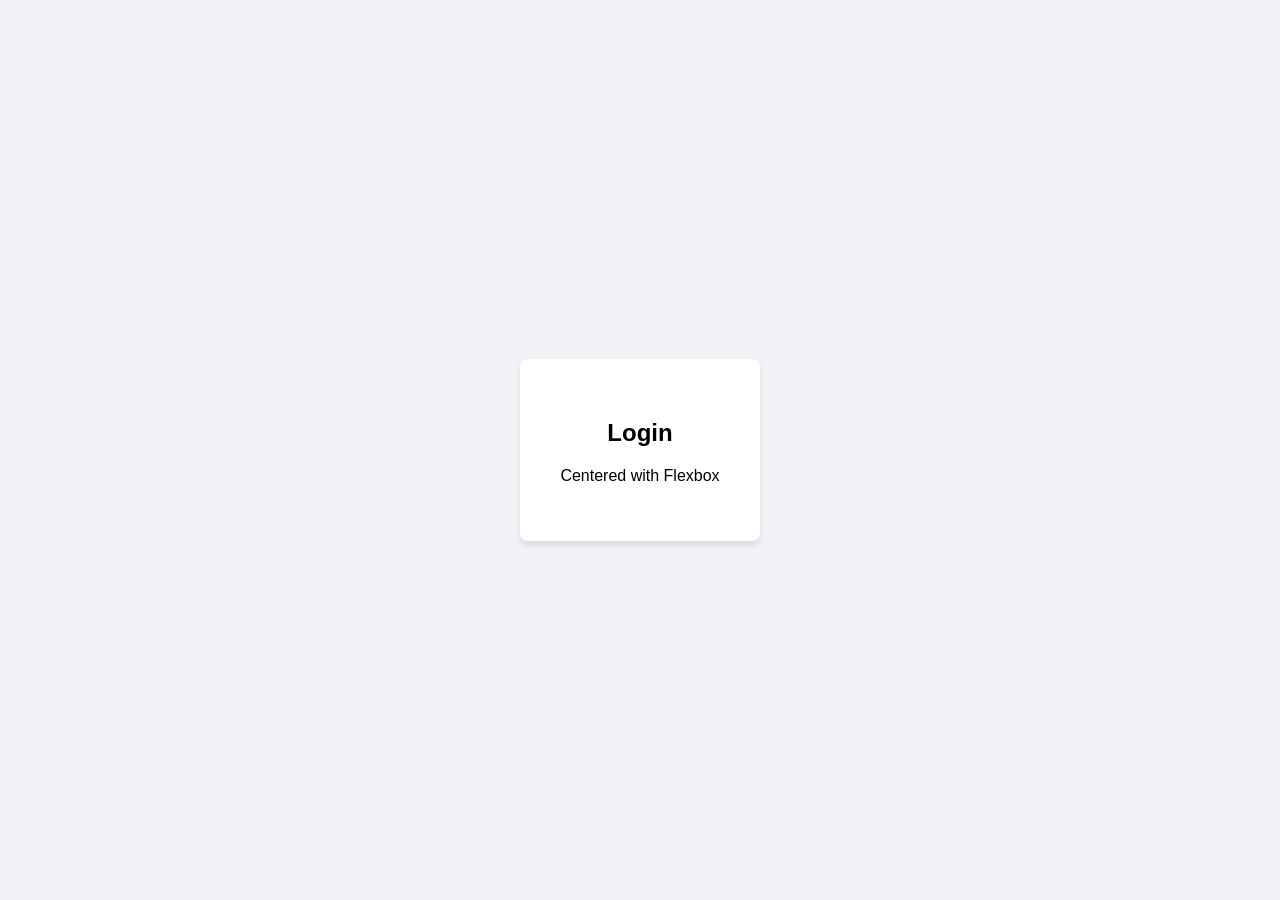
==== frontend/flexbox/practice_2/index.html @ e325526d "Add Flexbox practice_2: Full-screen centered login card" ====
<!DOCTYPE html><html lang="en"><head><link rel="stylesheet" href="style.css"></head><body><div class="full-screen-center"><div class="card"><h2>Login</h2><p>Centered with Flexbox</p></div></div></body></html>
---- frontend/flexbox/practice_2/style.css ----
body { margin: 0; } .full-screen-center { display: flex; justify-content: center; align-items: center; min-height: 100vh; background-color: #f0f2f5; } .card { background: white; padding: 40px; border-radius: 8px; box-shadow: 0 4px 6px rgba(0,0,0,0.1); text-align: center; font-family: sans-serif; }
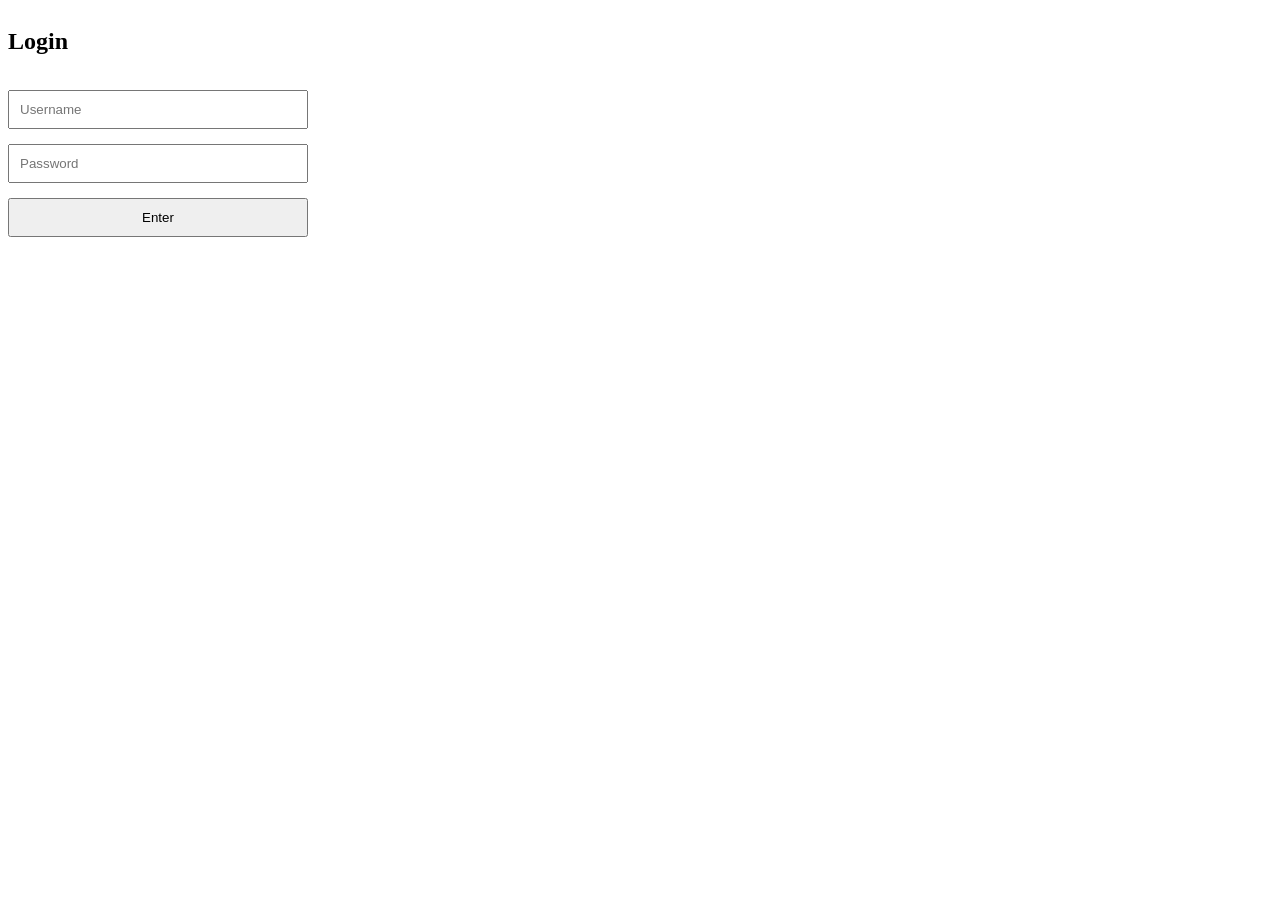
==== commit 85b6ef1b: "Complete Practice 2 with README and add .gitignore" ====
--- a/frontend/flexbox/practice_2/index.html
+++ b/frontend/flexbox/practice_2/index.html
@@ -1 +1,16 @@
-<!DOCTYPE html><html lang="en"><head><link rel="stylesheet" href="style.css"></head><body><div class="full-screen-center"><div class="card"><h2>Login</h2><p>Centered with Flexbox</p></div></div></body></html>
+<!DOCTYPE html>
+<html lang="en">
+<head>
+  <link rel="stylesheet" href="style.css">
+</head>
+<body>
+  <div class="full-screen-center">
+      <form class="card">
+          <h2>Login</h2>
+          <input type="text" placeholder="Username">
+          <input type="password" placeholder="Password">
+          <button type="submit">Enter</button>
+      </form>
+  </div>
+</body>
+</html>
--- a/frontend/flexbox/practice_2/style.css
+++ b/frontend/flexbox/practice_2/style.css
@@ -1 +1,9 @@
-body { margin: 0; } .full-screen-center { display: flex; justify-content: center; align-items: center; min-height: 100vh; background-color: #f0f2f5; } .card { background: white; padding: 40px; border-radius: 8px; box-shadow: 0 4px 6px rgba(0,0,0,0.1); text-align: center; font-family: sans-serif; }
+.card {
+    display: flex;
+    flex-direction: column; /* This stacks the inputs and button vertically */
+    gap: 15px;             /* This adds space between the items */
+    width: 300px;
+}
+input, button {
+    padding: 10px;
+}
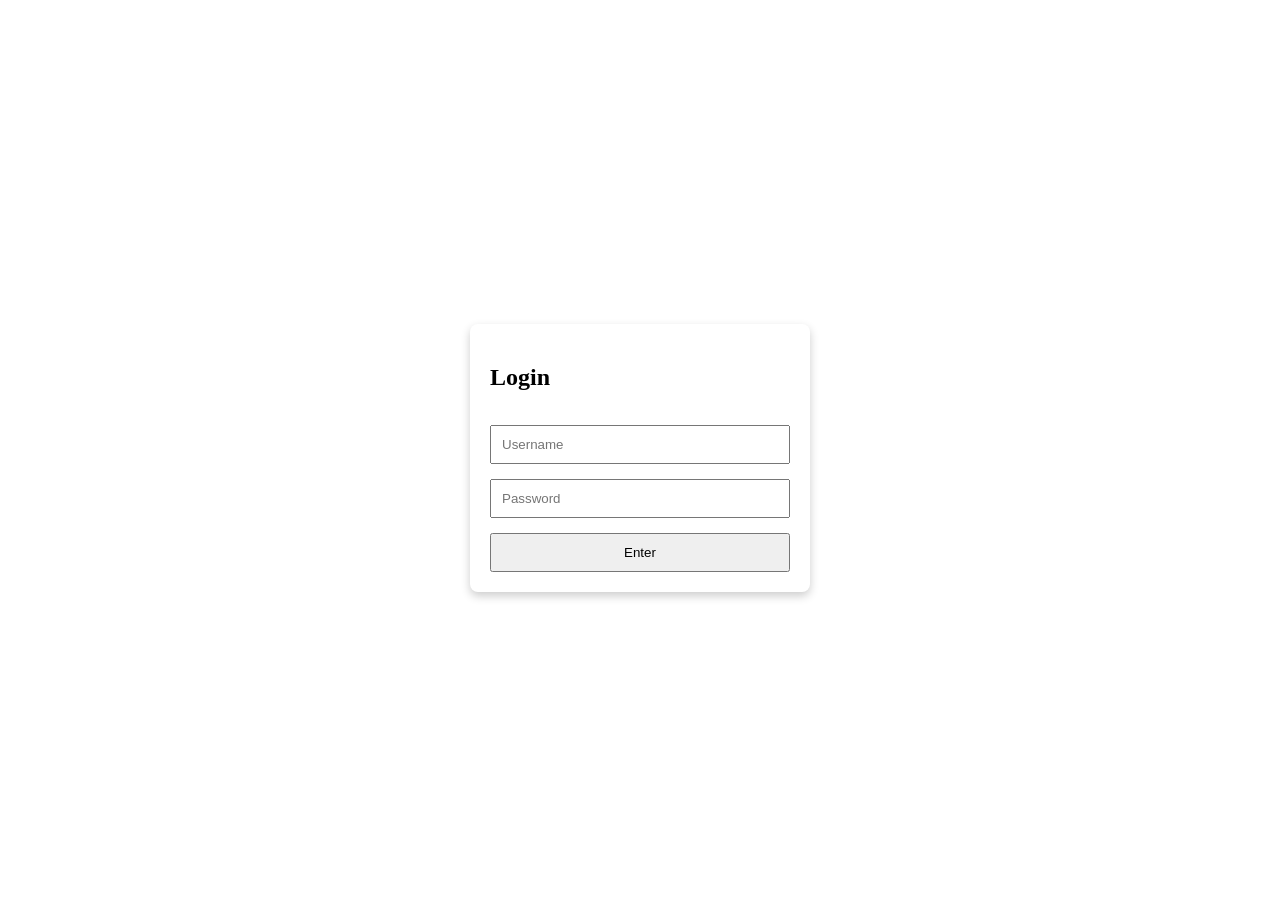
==== commit 879afd82: "style(practice_2): implement full-screen centering and add card elevation with shadows" ====
--- a/frontend/flexbox/practice_2/index.html
+++ b/frontend/flexbox/practice_2/index.html
@@ -13,4 +13,4 @@
       </form>
   </div>
 </body>
-</html>
+</html>
--- a/frontend/flexbox/practice_2/style.css
+++ b/frontend/flexbox/practice_2/style.css
@@ -1,9 +1,18 @@
+.full-screen-center {
+    height: 100vh;
+    display: flex;
+    justify-content: center;
+    align-items: center;
+}
 .card {
     display: flex;
     flex-direction: column; /* This stacks the inputs and button vertically */
     gap: 15px;             /* This adds space between the items */
     width: 300px;
+    padding: 20px;
+    border-radius: 8px;
+    box-shadow: 0px 4px 10px rgba(0,0,0,0.2);
 }
 input, button {
     padding: 10px;
-}
+}
